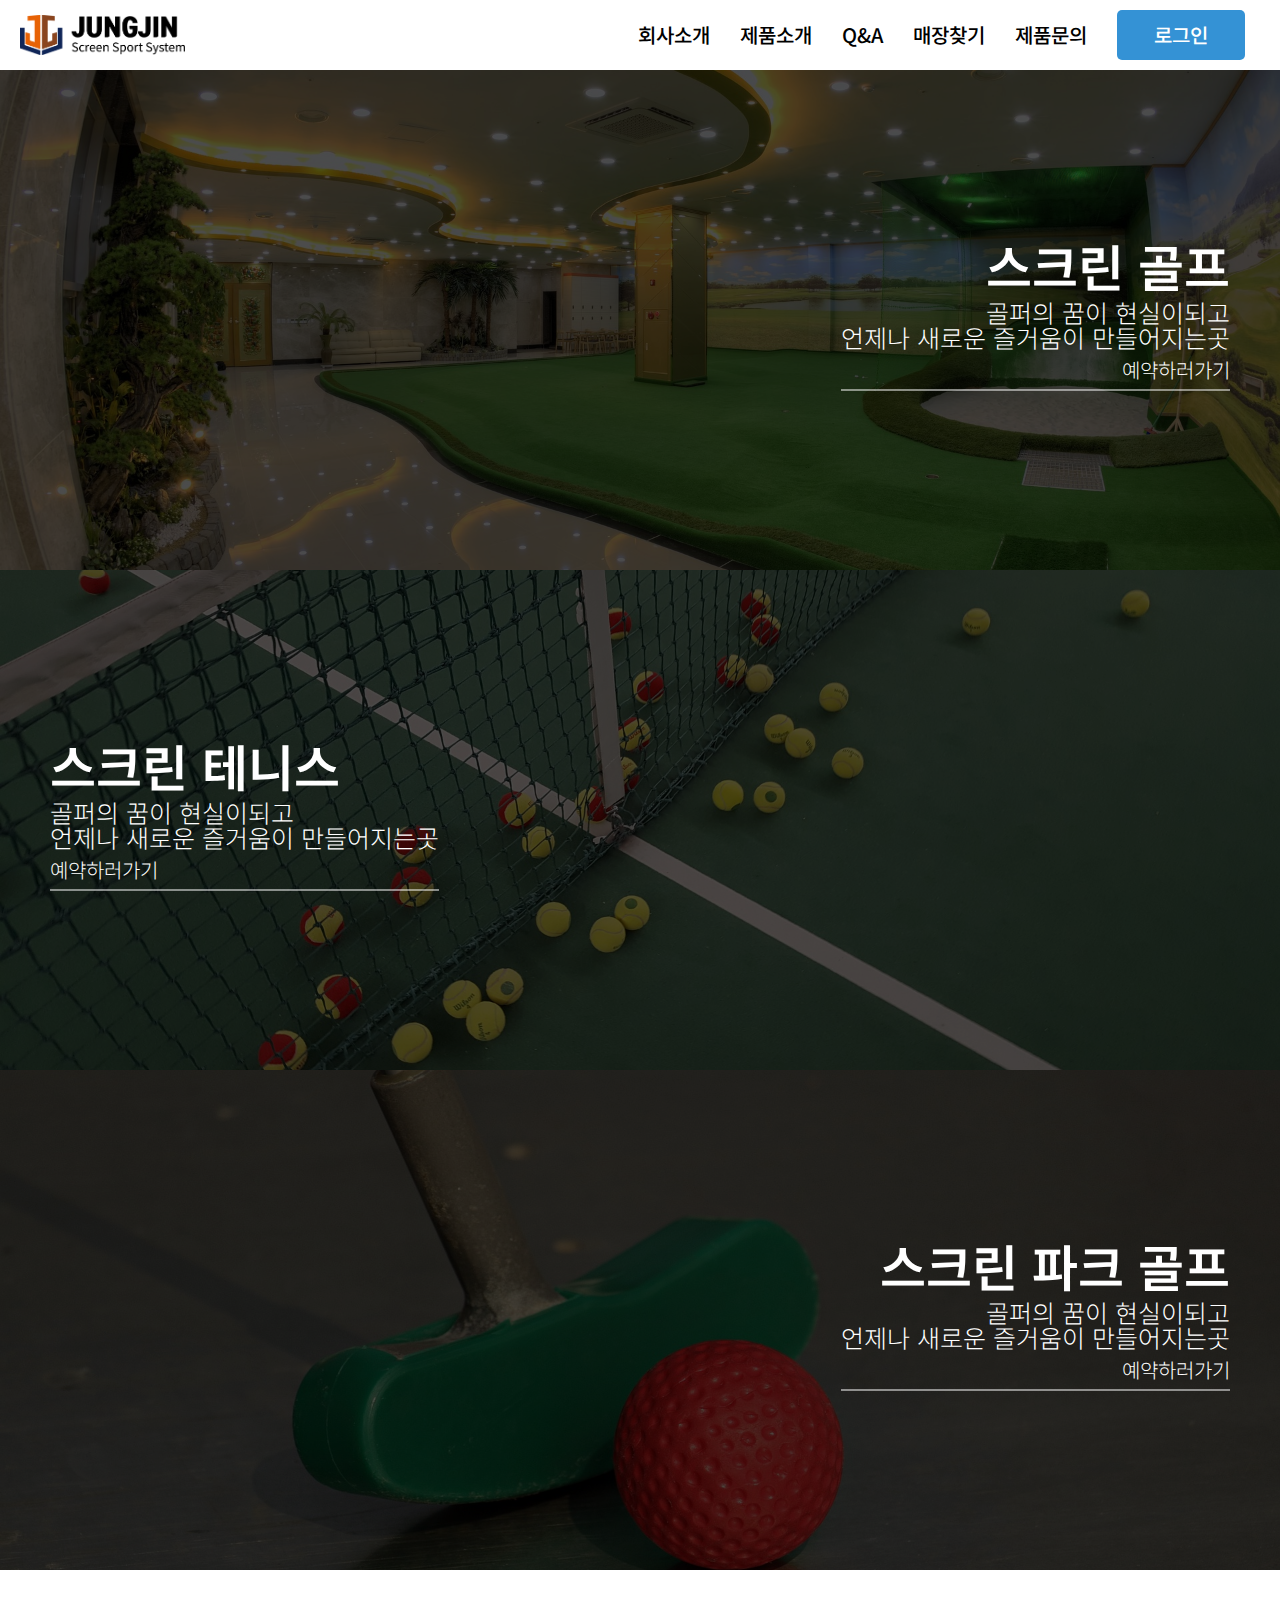
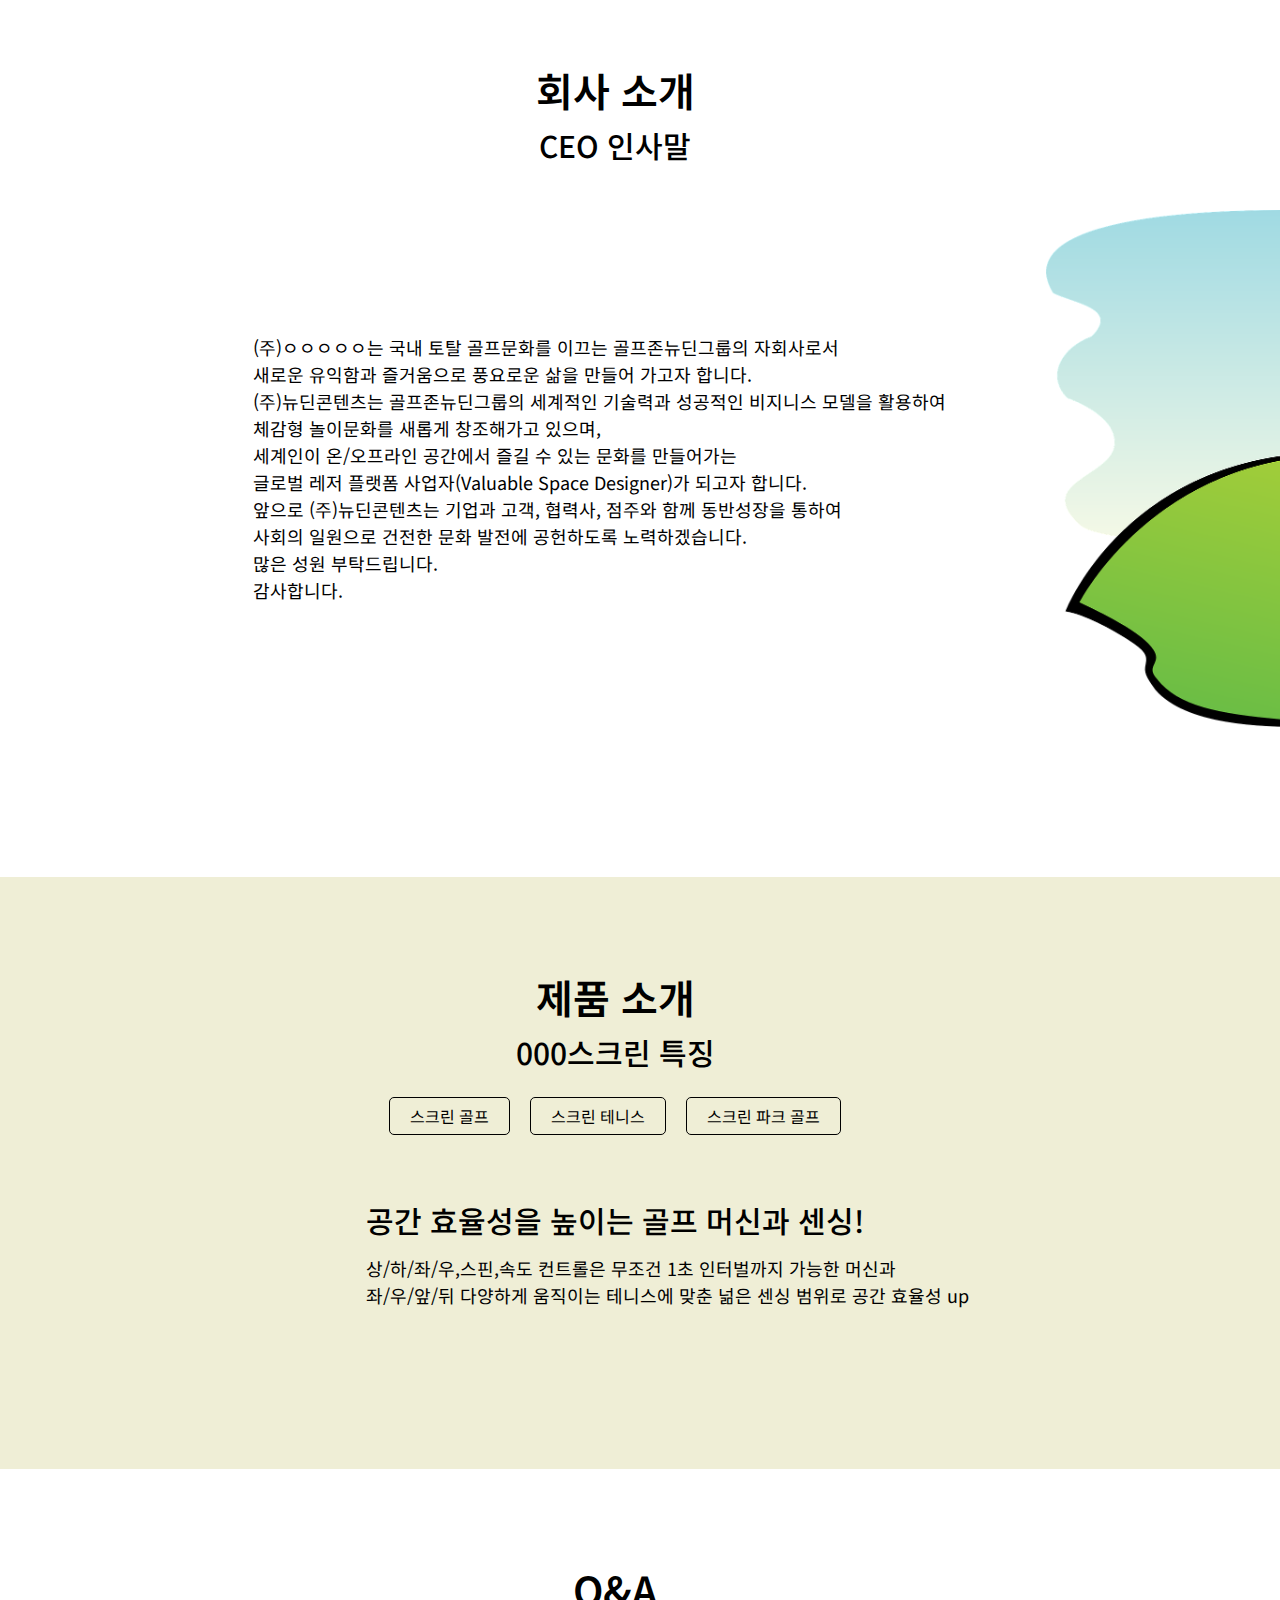
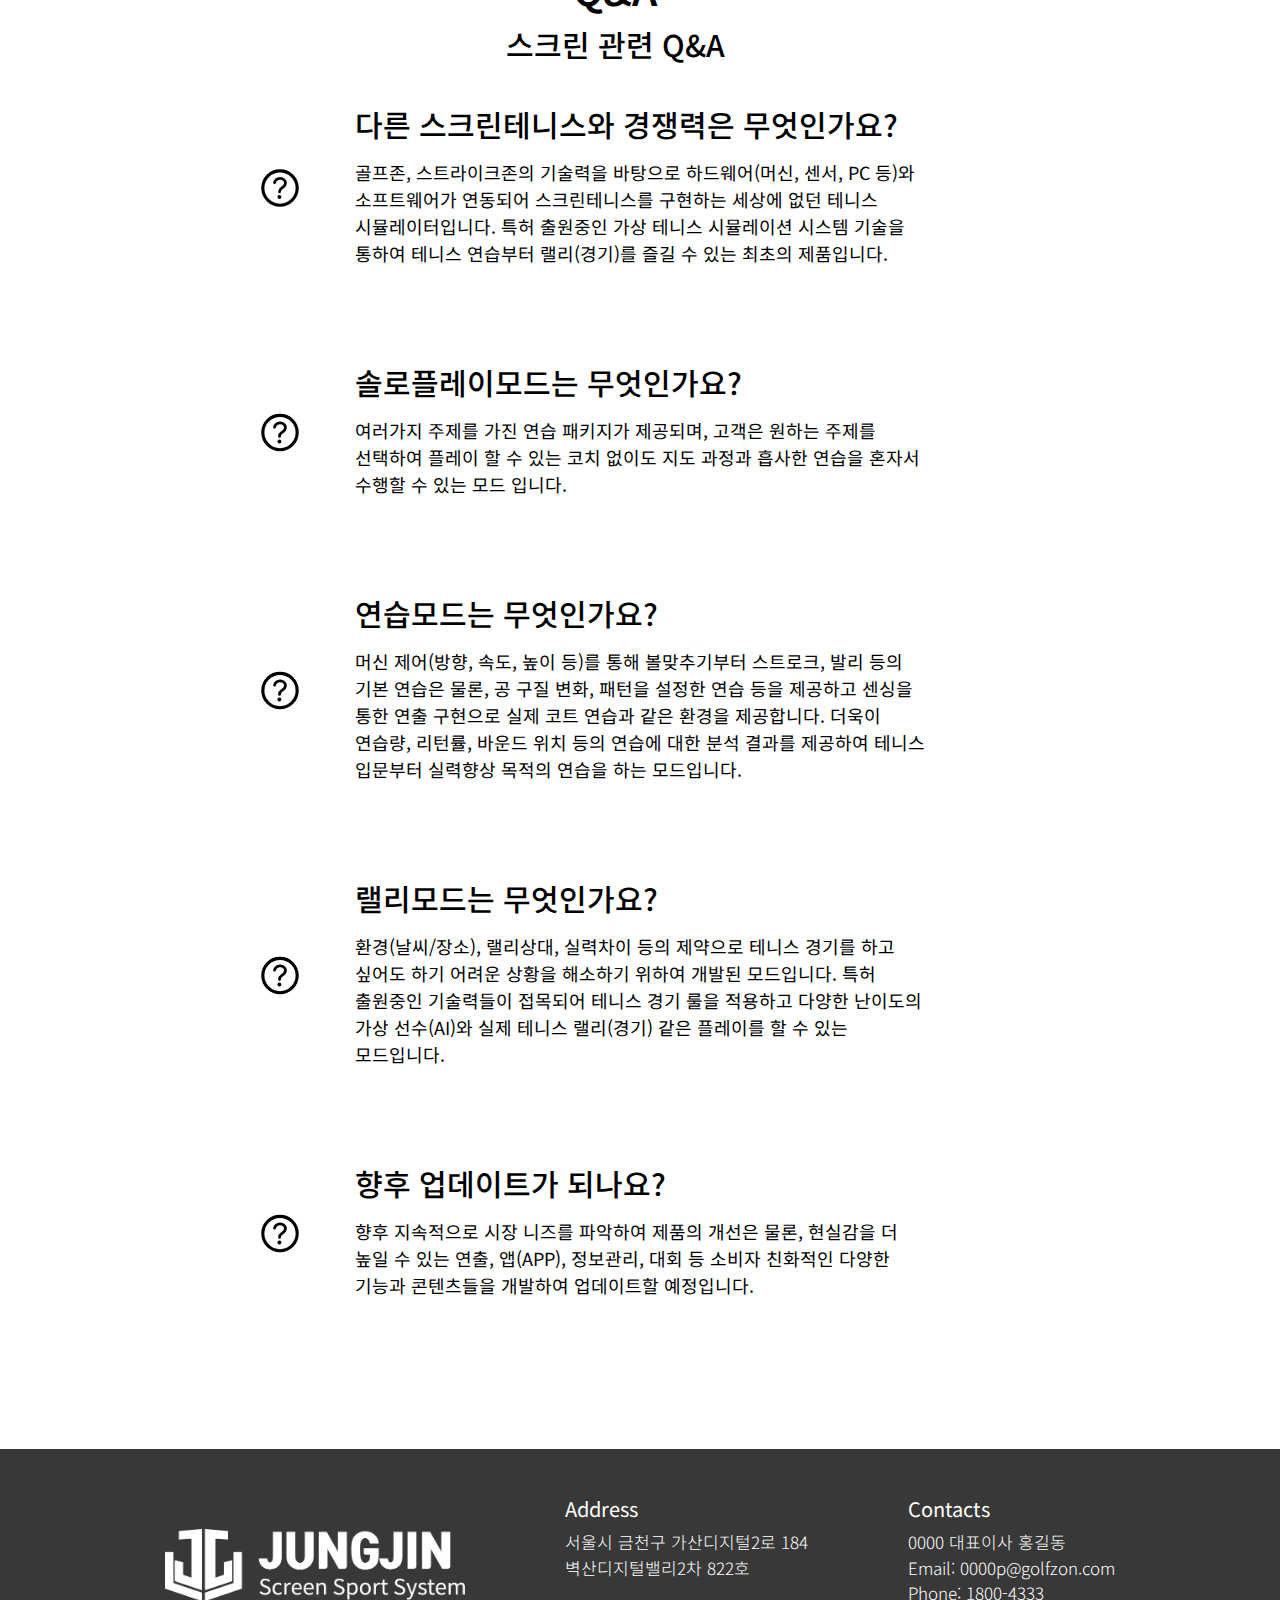
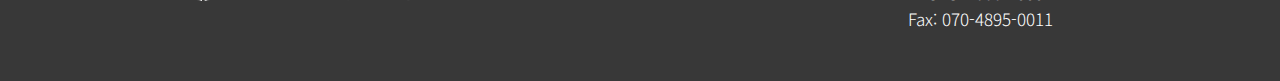
==== index.html @ 1bb3d5dd "first commit" ====
<!DOCTYPE html>
<html lang="ko">
    <head>
        <meta name="viewport" content="width=device-width, initial-scale=1, shrink-to-fit=no">
        <meta name="viewport" content="width=device-width, initial-scale=1.0, user-scalable=0, minimum-scale=1.0, maximum-scale=1.0">
        <meta charset="UTF-8">
        <link rel="preconnect" href="https://fonts.googleapis.com">
        <link rel="preconnect" href="https://fonts.gstatic.com" crossorigin>
        <link href="https://fonts.googleapis.com/css2?family=Noto+Sans+KR:wght@100;300;400;500;700;900&display=swap" rel="stylesheet">
        <link rel="stylesheet" type="text/css" href="index.css">
        <title>스크린</title>
    </head>
<body>
    <header>
        <div class="top_logo_img">
            <a href="index.html"><img src="img/logo.png"></a>
        </div>
        <div>
            <ul id="top_menu_list_pc" class="top_menu">
                <li> <a href="#L_about_us">회사소개</a></li>
                <li> <a href="#L_b_story">제품소개</a></li>
                <li> <a href="#L_qna">Q&A</a></li>
                <li> <a href="#">매장찾기</a></li>
                <li> <a href="#">제품문의</a></li>
                <li> <a href="login.html"><div class="login">로그인</div></a></li>
            </ul>
        </div>
        <div id="top_menu_list_m" class="top_menu_list2">
            <div id="menu-toggle">
                <img class="menu_m_img" src="img/grid-outline.svg">
            </div>
            <nav id="menu">
                <div id="menu-close"><img src="img/close-outline.svg" alt=""></div>
                <ul>
                    <li> <a href="#L_about_us">회사소개</a></li>
                    <li> <a href="#L_b_story">제품소개</a></li>
                    <li> <a href="#L_qna">Q&A</a></li>
                    <li> <a href="#">매장찾기</a></li>
                    <li> <a href="#">제품문의</a></li>
                </ul>
            </nav>
            <script>
                let menu = document.getElementById("menu");
                let toggle = document.getElementById("menu-toggle");
                let close = document.getElementById("menu-close")

                function toggleMenu(){
                    if(menu.style.right === "-250px") {
                        menu.style.right = "0";
                    }else{
                        menu.style.right = "-250px";
                    }
                }
                
                function closeMenu(){
                    menu.style.right = "-250px"
                }

                toggle.addEventListener("click",toggleMenu);
                close.addEventListener("click",closeMenu);
            </script>
            <a href="login.html"><div class="login">로그인</div></a>
        </div>
    </header>
    <section>
        <div class="menu_1">
            <a href="booking.html">
                <img class="menu_img" src="img/screen-golf-2265263_1920.jpg">
                <div class="menu_text_r">
                    <h1>스크린 골프</h1>
                    <p>골퍼의 꿈이 현실이되고 <br> 언제나 새로운 즐거움이 만들어지는곳</p>
                    <p><div class="bar">예약하러가기</div></p>
                </div>
            </a>
        </div>
        <div class="menu_1">
            <a href="booking.html">
                <img class="menu_img" src="img/tennis-1732279_1920.jpg">
                <div class="menu_text_l">
                    <h1>스크린 테니스</h1>
                    <p>골퍼의 꿈이 현실이되고 <br> 언제나 새로운 즐거움이 만들어지는곳</p>
                    <p><div class="bar">예약하러가기</div></p>
                </div>
            </a>
        </div>
        <div class="menu_1">
            <a href="booking.html">
                <img class="menu_img" src="img/mini-golf-2254551_1920.jpg">
                <div class="menu_text_r">
                    <h1>스크린 파크 골프</h1>
                    <p>골퍼의 꿈이 현실이되고 <br> 언제나 새로운 즐거움이 만들어지는곳</p>
                    <p><div class="bar">예약하러가기</div></p>
                </div>
            </a>
        </div>
        <div class="about_us" id="L_about_us">
            <div class="about_us_t">
                <h1>회사 소개</h1>
                <h2>CEO 인사말</h2>
                <div class="text_s_2">
                    <p>(주)ㅇㅇㅇㅇㅇ는 국내 토탈 골프문화를 이끄는 골프존뉴딘그룹의 자회사로서<br>
                        새로운 유익함과 즐거움으로 풍요로운 삶을 만들어 가고자 합니다.<br>
                        (주)뉴딘콘텐츠는 골프존뉴딘그룹의 세계적인 기술력과 성공적인 비지니스 모델을 활용하여<br>
                        체감형 놀이문화를 새롭게 창조해가고 있으며,<br>
                        세계인이 온/오프라인 공간에서 즐길 수 있는 문화를 만들어가는<br>
                        글로벌 레저 플랫폼 사업자(Valuable Space Designer)가 되고자 합니다.<br>
                        앞으로 (주)뉴딘콘텐츠는 기업과 고객, 협력사, 점주와 함께 동반성장을 통하여<br>
                        사회의 일원으로 건전한 문화 발전에 공헌하도록 노력하겠습니다.<br>
                        많은 성원 부탁드립니다.<br>
                        감사합니다.
                    </p>
                    <img class="t_1_img" src="img/golf-310994_1280.png" alt="">
                </div>
            </div>
        </div>
        <div class="b_story" id="L_b_story">
            <div class="about_us_t">
                <h1>제품 소개</h1>
                <h2>000스크린 특징</h2>
                <div class="index_1">
                    <input type="radio" id="tab-1" name="show" checked>
                    <input type="radio" id="tab-2" name="show">
                    <input type="radio" id="tab-3" name="show">
                    <div class="tab">
                        <label for="tab-1">스크린 골프</label>
                        <label for="tab-2">스크린 테니스</label>
                        <label for="tab-3">스크린 파크 골프</label>
                    </div>
                    <div class="content">
                        <div class="content-dis">
                            <div class="text_s_2">
                                <img class="t_2_img" src="img/b1.png" alt="">
                                <div class="info">
                                    <h3>공간 효율성을 높이는 골프 머신과 센싱!</h3>
                                    <p>상/하/좌/우,스핀,속도 컨트롤은 무조건 1초 인터벌까지 가능한 머신과 <br>
                                    좌/우/앞/뒤 다양하게 움직이는 테니스에 맞춘 넒은 센싱 범위로 공간 효율성 up</p>
                                </div>
                            </div>
                        </div>
                        <div class="content-dis">
                            <div class="text_s_2">
                                <img class="t_2_img" src="img/b1.png" alt="">
                                <div class="info">
                                    <h3>공간 효율성을 높이는 테니스 머신과 센싱!</h3>
                                    <p>상/하/좌/우,스핀,속도 컨트롤은 무조건 1초 인터벌까지 가능한 머신과 <br>
                                    좌/우/앞/뒤 다양하게 움직이는 테니스에 맞춘 넒은 센싱 범위로 공간 효율성 up</p>
                                </div>
                            </div>
                        </div>
                        <div class="content-dis">
                            <div class="text_s_2">
                                <img class="t_2_img" src="img/b1.png" alt="">
                                <div class="info">
                                    <h3>공간 효율성을 높이는 파크골프 머신과 센싱!</h3>
                                    <p>상/하/좌/우,스핀,속도 컨트롤은 무조건 1초 인터벌까지 가능한 머신과 <br>
                                    좌/우/앞/뒤 다양하게 움직이는 테니스에 맞춘 넒은 센싱 범위로 공간 효율성 up</p>
                                </div>
                            </div>
                        </div>
                    </div>
                </div>
            </div>
        </div>
        <div class="QnA" id="L_qna">
            <div class="about_us_t">
                <h1>Q&A</h1>
                <h2>스크린 관련 Q&A</h2>
                <div class="QnA_info">
                    <img src="img/help-circle-outline.svg" alt="">
                    <div class="info2">
                        <h3>다른 스크린테니스와 경쟁력은 무엇인가요?</h3>
                        <p>
                            골프존, 스트라이크존의 기술력을 바탕으로 하드웨어(머신, 센서, PC 등)와 소프트웨어가 
                            연동되어 스크린테니스를 구현하는 세상에 없던 테니스 시뮬레이터입니다. 
                            특허 출원중인 가상 테니스 시뮬레이션 시스템 기술을 통하여 테니스 연습부터 
                            랠리(경기)를 즐길 수 있는 최초의 제품입니다.
                        </p>
                    </div>
                </div>
                <div class="QnA_info">
                    <img src="img/help-circle-outline.svg" alt="">
                    <div class="info2">
                        <h3>솔로플레이모드는 무엇인가요?</h3>
                        <p>
                            여러가지 주제를 가진 연습 패키지가 제공되며, 고객은 원하는 주제를 선택하여 플레이 
                            할 수 있는 코치 없이도 지도 과정과 흡사한 연습을 혼자서 수행할 수 있는 모드 입니다.
                        </p>
                    </div>
                </div>
                <div class="QnA_info">
                    <img src="img/help-circle-outline.svg" alt="">
                    <div class="info2">
                        <h3>연습모드는 무엇인가요?</h3>
                        <p>
                            머신 제어(방향, 속도, 높이 등)를 통해 볼맞추기부터 스트로크, 발리 등의 기본 연습은 
                            물론, 공 구질 변화, 패턴을 설정한 연습 등을 제공하고 센싱을 통한 연출 구현으로 
                            실제 코트 연습과 같은 환경을 제공합니다. 더욱이 연습량, 리턴률, 바운드 위치 등의 
                            연습에 대한 분석 결과를 제공하여 테니스 입문부터 실력향상 목적의 연습을 하는 모드입니다.
                        </p>
                    </div>
                </div>
                <div class="QnA_info">
                    <img src="img/help-circle-outline.svg" alt="">
                    <div class="info2">
                        <h3>랠리모드는 무엇인가요?</h3>
                        <p>
                            환경(날씨/장소), 랠리상대, 실력차이 등의 제약으로 테니스 경기를 하고 싶어도 하기 어려운 
                            상황을 해소하기 위하여 개발된 모드입니다. 특허 출원중인 기술력들이 접목되어 테니스 경기 룰을 
                            적용하고 다양한 난이도의 가상 선수(AI)와 실제 테니스 랠리(경기) 같은 플레이를 할 수 있는 모드입니다.
                        </p>
                    </div>
                </div>
                <div class="QnA_info">
                    <img src="img/help-circle-outline.svg" alt="">
                    <div class="info2">
                        <h3>향후 업데이트가 되나요?</h3>
                        <p>
                            향후 지속적으로 시장 니즈를 파악하여 제품의 개선은 물론, 현실감을 더 높일 수 있는 연출, 
                            앱(APP), 정보관리, 대회 등 소비자 친화적인 다양한 기능과 콘텐츠들을 개발하여 업데이트할 예정입니다.
                        </p>
                    </div>
                </div>
            </div>
        </div>
    </section>
    <footer>
        <div class="footer_b">
            <img src="img/logo_w.png" alt="">
            <div>
                <h4>Address</h4>
                <p>
                    서울시 금천구 가산디지털2로 184 <br> 
                    벽산디지털밸리2차 822호
                </p>
            </div>
            <div>
                <h4>Contacts</h4>
                <p> 0000 대표이사 홍길동 <br>
                    Email: 0000p@golfzon.com<br>
                    Phone: 1800-4333<br>
                    Fax: 070-4895-0011</p>
            </div>
        </div>
    </footer>
</body>
</html>
---- index.css ----
/* reset.css */
html, body, div, span, applet, object, iframe,
h1, h2, h3, h4, h5, h6, p, blockquote, pre,
a, abbr, acronym, address, big, cite, code,
del, dfn, em, img, ins, kbd, q, s, samp,
small, strike, strong, sub, sup, tt, var,
b, u, i, center,
dl, dt, dd, ol, ul, li,
fieldset, form, label, legend,
table, caption, tbody, tfoot, thead, tr, th, td,
article, aside, canvas, details, embed,
figure, figcaption, footer, header, hgroup,
menu, nav, output, ruby, section, summary,
time, mark, audio, video {
    margin: 0;
    padding: 0;
    border: 0;
    font-size: 100%;
    font: inherit;
    vertical-align: baseline;
    text-decoration: none;
    color: black;
    font-family: 'Noto Sans KR', sans-serif;
}
/* HTML5 display-role reset for older browsers */
article, aside, details, figcaption, figure,
footer, header, hgroup, menu, nav, section {
    display: block;
}

html{
    scroll-behavior: smooth;
}

body {
    line-height: 1;
}
ol, ul {
    list-style: none;
}
blockquote, q {
    quotes: none;
}
blockquote:before, blockquote:after,
q:before, q:after {
    content: '';
    content: none;
}
table {
    border-collapse: collapse;
    border-spacing: 0;
}
/* reset.css */
@keyframes slide_r{
    from{
        right: -200px;
        opacity: 0;
    }
    to{
        right: 50px;
        opacity: 1;
    }
}

@keyframes slide_l{
    from{
        left: -200px;
        opacity: 0;
    }
    to{
        left: 50px;
        opacity: 1;
    }
}

@media(min-width: 1000px){

    #top_menu_list_m {
        display: none;
    }

    body{
        background-color: #efeed6;
        padding-top: 70px;
    }

    header{
        z-index: 100;
        position: fixed;
        right: 0;
        left: 0;
        top: 0;
        display: flex;
        justify-content: space-between;
        width: 100%;
        height: 70px;
        background: #fff;
    }

    .top_logo_img{
        margin-left: 20px;
        padding: 15px 0px 15px 0px;
    }

    .top_logo_img > a > img {
        height: 40px;
        vertical-align: middle;
    }

    .top_menu {
        display: flex;
        line-height: 70px;
        margin-right: 20px;
    }

    .top_menu > li {
        font-weight: 500;
        font-size: 20px;
        margin-right: 15px;
        margin-left: 15px;
        text-align: center;
    }

    .login{
        line-height: 50px;
        text-align: center;
        position: relative;
        top: 10px;
        background-color: #3492d5;
        width: 128px;
        height: 50px;
        color: #fff;
        border-radius: 5px;
    }

    .login:hover{
        background-color: #24699a;
        transition: all 0.2s ease-in;
    }


    .menu_1{
        margin: auto;
        position: relative;
        max-width: 1920px;
        height: 500px;
    }

    .menu_img{
        object-fit: cover;
        filter: brightness(0.3);
        width: 100%;
        height: 500px
    }

    .menu_1:hover > a > .menu_img{
        filter: brightness(0.6);
        transition: all 0.2s ease-in;
    }

    .menu_text_r{
        white-space: nowrap;
        text-align: right;
        position: absolute;
        top: 50%;
        right: 50px;
        transform: translate(0,-50%);
        animation: slide_r 2s ease-in-out;
    } 


    .menu_text_r > h1{
        color: #fff;
        font-size: 50px;
        font-weight: 600;
    }

    .menu_text_r > p {
        margin-top: 10px;
        color: #fff;
        font-size: 25px;
        font-weight: 300;
    }

    .menu_text_l{
        /* word-break: keep-all; */
        white-space: nowrap;
        text-align: left;
        position: absolute;
        top: 50%;
        left: 50px;
        transform: translate(0,-50%);
        animation: slide_l 2s ease-in-out;
    } 

    .menu_text_l > h1{
        color: #fff;
        font-size: 50px;
        font-weight: 600;
    }

    .menu_text_l > p {
        margin-top: 10px;
        color: #fff;
        font-size: 25px;
        font-weight: 300;
    }

    .bar{
        border-bottom: 1px solid #fff;
        margin-top: 10px;
        color: #fff;
        font-size: 20px;
        font-weight: 300;
        padding-bottom: 10px;
    }

    .about_us{
        background: #fff;
    }

    .about_us_t{
        text-align: center;
         padding: 100px 0px 100px 0px;
         margin: 0px 150px 0px 100px;
    }

    .about_us_t > h1 {
        font-size: 40px;
        font-weight: 600;
    }

    .about_us_t > h2 {
        margin-top: 20px;
        font-size: 30px;
        font-weight: 500;
    }

    .text_s_2{
        display: flex;
        width: 80%;
        margin: auto;
    }

    .text_s_2 > p {
        text-align: left;
        white-space: nowrap;
        line-height: 150%;
        font-size: 18px;
        font-weight: 400;
        margin: auto;
        padding: 50px 50px 50px 50px;
    }

    .t_1_img {
        margin: auto;
        width: 600px;
        padding: 50px;
    }

    .t_2_img {
        width: 500px;
        margin: auto;
        padding: 50px;
    }

    .b_story{
        background: #efeed6;
    }

    .index_1 input[type=radio]{
        display: none;
    }
    
    .content > div {
        display: none;
    }

    #tab-1:checked ~ .content div:nth-child(1){
        display: flex;
    }
    #tab-2:checked ~ .content div:nth-child(2),
    #tab-3:checked ~ .content div:nth-child(3){
        display: block;
    }

    .index_1 {
        margin: 10px
    }

    .tab{
        overflow: hidden;
        width: 74%;
        display: flex;
        margin: auto;
        padding: 20px 0 20px 0;
        justify-content: center;
    }

    .tab > label {
        border: 1px solid #000000;
        padding: 10px 20px 10px 20px;
        border-radius: 5px;
        margin: 0 10px 0 10px;
    }

    .tab > label:hover{
        background-color: #000000;
        color: #fff;
        transition: all 0.2s ease-in;
    }
    
    .info{
        margin: auto;
        padding: 50px;
        white-space: nowrap;
        text-align: left;
    }

    .info > h3 {
        font-size: 30px;
        font-weight: 500;
        margin-bottom: 20px;
    }

    .info > p {
        line-height: 150%;
        font-size: 18px;
        font-weight: 400;
    }

    .QnA{
        background: #fff;
    }

    .QnA_info{
        display: flex;
        width: 70%;
        margin: auto;
    }

    .QnA_info > img {
        width: 50px;
    }

    .info2{
        width: 80%;
        margin: auto;
        padding: 50px;
        text-align: left;
        word-break: keep-all;
    }

    .info2 > h3 {
        margin: auto;
        font-size: 30px;
        font-weight: 500;
        padding-bottom: 20px;
    }

    .info2 > p {
        line-height: 150%;
        font-size: 18px;
        font-weight: 400;
    }

    .footer_b{
        background: #383838;
        display: flex;
        justify-content: center;
    }

    .footer_b > img {
        object-fit: contain;
        margin: 50px 50px 50px 50px;
        width: 300px;
    }

    .footer_b > div {
        margin: 50px
    }

    .footer_b > div > h4 {
        color: #fff;
        font-size: 20px;
        font-weight: 400;
        margin-bottom: 10px;
    }

    .footer_b > div > p {
        color: #fff;
        font-size: 17px;
        font-weight: 300;
        line-height: 150%;
    }
}

/* 모바일 */

@media(max-width: 1000px){

    #top_menu_list_pc {
        display: none;
    }

    .top_menu_list2{
        display: flex;
        padding: 15px 20px 15px 20px;
        justify-content: space-between;
        align-items: center;
        flex-direction: row-reverse;
    }

    .menu_m_img{
        margin-left: 20px;
        height: 30px;
        vertical-align: middle;
    }

    #menu {
        position: fixed;
        top: 0;
        right: -250px;
        width: 250px;
        height: 100%;
        background-color: #fff;
        transition: all 0.3s ease-in-out;
        z-index: 500;
    }

    #menu li{
        padding: 15px;
        font-size: 17px;
        border-bottom: 1px solid #444;
    } 

    #menu li:last-child{
        border-bottom: none;
    }
    
    #menu-toggle{
        cursor: pointer;
    }

    #menu-close{
        display: flex;
        justify-content: end;
    }

    #menu-close >img{
        width: 30px;
        padding: 10px;
    }

    body{
        background-color: black;
        padding-top: 60px;
    }

    header{
        z-index: 100;
        position: fixed;
        right: 0;
        left: 0;
        top: 0;
        display: flex;
        justify-content: space-between;
        width: 100%;
        height: 60px;
        background: #fff;
    }
    
    .top_logo_img{
        margin-left: 15px;
        padding: 15px 0px 15px 0px;
    }
    
    .top_logo_img > a > img {
        height: 30px;
        vertical-align: middle;
    }
    
    .top_menu {
        display: flex;
        line-height: 70px;
        margin-right: 20px;
    }
    
    .top_menu > li {
        font-weight: 500;
        font-size: 20px;
        margin-right: 15px;
        margin-left: 15px;
        text-align: center;
    }
    
    .login{
        padding: 10px;
        text-align: center;
        position: relative;
        background-color: #3492d5;
        width: 80px;
        color: #fff;
        border-radius: 5px;
    }

    .login:hover{
        background-color: #24699a;
        transition: all 0.2s ease-in;
    }
    
    .menu_1{
        position: relative;
        width: 100%;
        height: 300px;
    }

    .menu_img{
        object-fit: cover;
        filter: brightness(0.3);
        width: 100%;
        height: 300px
    }

    .menu_1:hover > a > .menu_img{
        filter: brightness(0.6);
        transition: all 0.2s ease-in;
    }

    @keyframes slide_r_m{
        from{
            right: -200px;
            opacity: 0;
        }
        to{
            right: 30px;
            opacity: 1;
        }
    }
    
    @keyframes slide_l_m{
        from{
            left: -200px;
            opacity: 0;
        }
        to{
            left: 30px;
            opacity: 1;
        }
    }
    
    .menu_text_r{
        /* word-break: keep-all; */
        white-space: nowrap;
        text-align: right;
        position: absolute;
        color: #fff;
        top: 50%;
        right: 30px;
        transform: translate(0,-50%);
        animation: slide_r_m 2s ease-in-out;
    } 

    .menu_text_l{
        /* word-break: keep-all; */
        white-space: nowrap;
        text-align: left;
        position: absolute;
        color: #fff;
        top: 50%;
        left: 30px;
        transform: translate(0,-50%);
        animation: slide_l_m 2s ease-in-out;
    } 

    .menu_text_r > h1{
        color: #fff;
        font-size: 18px;
        font-weight: 600;
    }

    .menu_text_r > p {
        color: #fff;
        font-size: 16px;
        font-weight: 300;
    }

    .menu_text_l > h1{
        color: #fff;
        font-size:18px;
        font-weight: 600;
    }

    .menu_text_l > p {
        color: #fff;
        font-size: 16px;
        font-weight: 300;
    }

    .bar{
        border-bottom: 1px solid #fff;
        margin-top: 10px;
        color: #fff;
        font-size: 16px;
        font-weight: 300;
        padding-bottom: 10px;
    }

    .about_us{
        background: #fff;
    }

    .about_us_t{
        text-align: center;
         padding: 100px 0px 100px 0px;
    }

    .about_us_t > h1 {
        font-size: 40px;
        font-weight: 600;
    }

    .about_us_t > h2 {
        margin-top: 20px;
        font-size: 30px;
        font-weight: 500;
    }

    .text_s_2{
        display: flex;
        width: 90%;
        margin: auto;
        flex-direction: column;
    }

    .text_s_2 > p {
        text-align: left;
        word-break: keep-all;
        line-height: 150%;
        font-size: 17px;
        font-weight: 400;
        margin: auto;
        padding: 50px 0 50px 0;
    }

    .t_1_img{
        margin: auto;
        width: 60%;
    }

    .t_2_img{
        margin: auto;
        width: 90%;
    }

    .b_story{
        background: #efeed6;
    }

    .index_1 input[type=radio]{
        display: none;
    }
    
    .content > div {
        display: none;
    }

    #tab-1:checked ~ .content div:nth-child(1){
        display: flex;
    }
    #tab-2:checked ~ .content div:nth-child(2),
    #tab-3:checked ~ .content div:nth-child(3){
        display: block;
    }

    .index_1 {
        margin: 10px
    }

    .tab{
        overflow: hidden;
        width: 95%;
        display: flex;
        margin: auto;
        padding: 20px 0 20px 0;
        justify-content: center;
    }

    .tab > label {
        word-break: keep-all;
        border: 1px solid #000000;
        padding: 10px 20px 10px 20px;
        border-radius: 5px;
        margin: 0 10px 0 10px;
        font-size: 17px;
    }

    .tab > label:hover{
        background-color: #000000;
        color: #fff;
        transition: all 0.2s ease-in;
    }
    
    .info{
        margin: auto;
        padding-top: 50px;
        word-break: keep-all;
        text-align: center;
    }

    .info > h3 {
        font-size: 20px;
        font-weight: 500;
        margin-bottom: 20px;
    }

    .info > p {
        line-height: 150%;
        font-size: 18px;
        font-weight: 400;
    }

    .QnA{
        background: #fff;
    }

    .QnA_info{
        display: flex;
        flex-direction: column;
        justify-content: center;
        width: 90%;
        margin: auto;
        padding-top: 50px;
    }

    .QnA_info > img {
        margin: auto;
        width: 50px;
    }

    .info2{
        width: 80%;
        margin: auto;
        padding: 50px 0 50px 0;
        text-align: left;
        word-break: keep-all;
    }

    .info2 > h3 {
        margin: auto;
        font-size: 30px;
        font-weight: 500;
        padding-bottom: 20px;
    }

    .info2 > p {
        line-height: 150%;
        font-size: 18px;
        font-weight: 400;
    }

    .footer_b{
        background: #383838;
        display: flex;
        justify-content: center;
        flex-direction: column;
    }

    .footer_b > img {
        object-fit: contain;
        margin: 50px 50px 50px 50px;
        width: 300px;
    }

    .footer_b > div {
        margin: 50px
    }

    .footer_b > div > h4 {
        color: #fff;
        font-size: 20px;
        font-weight: 400;
        margin-bottom: 10px;
    }

    .footer_b > div > p {
        color: #fff;
        font-size: 17px;
        font-weight: 300;
        line-height: 150%;
    }

}
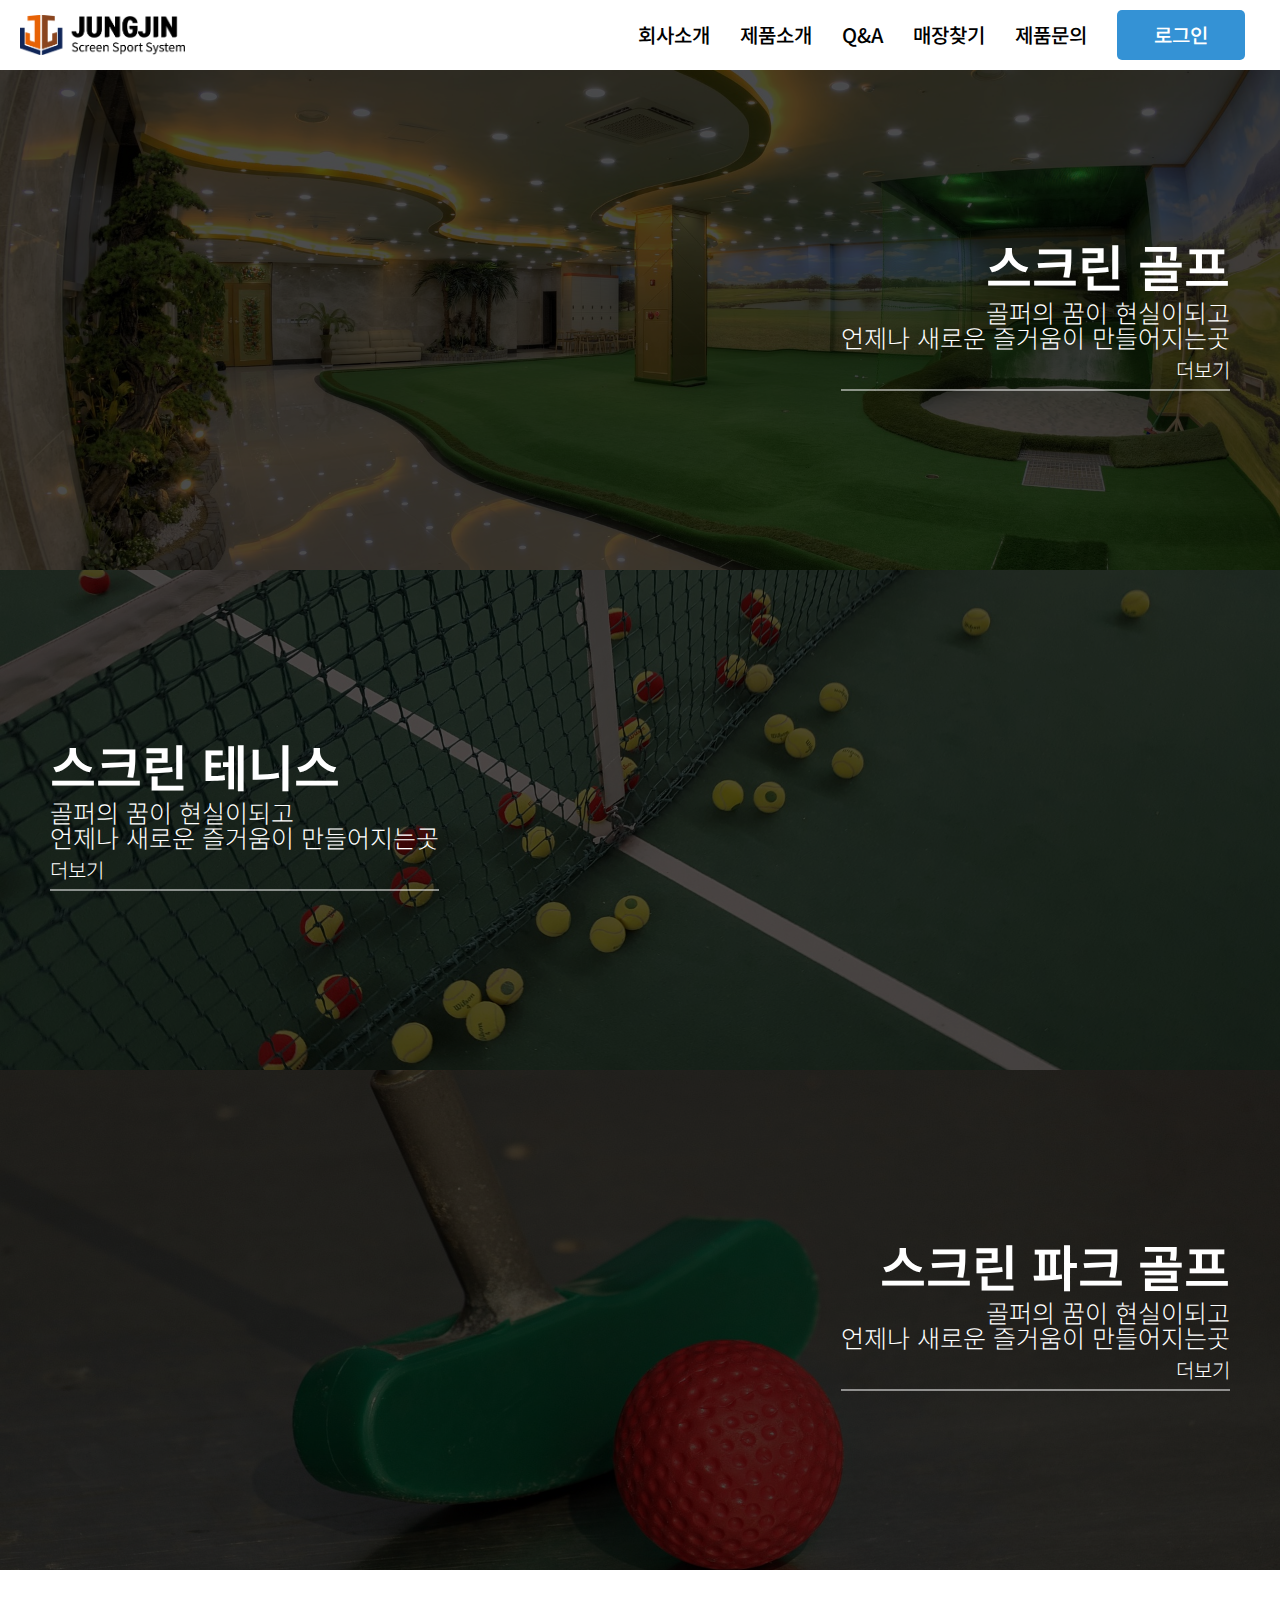
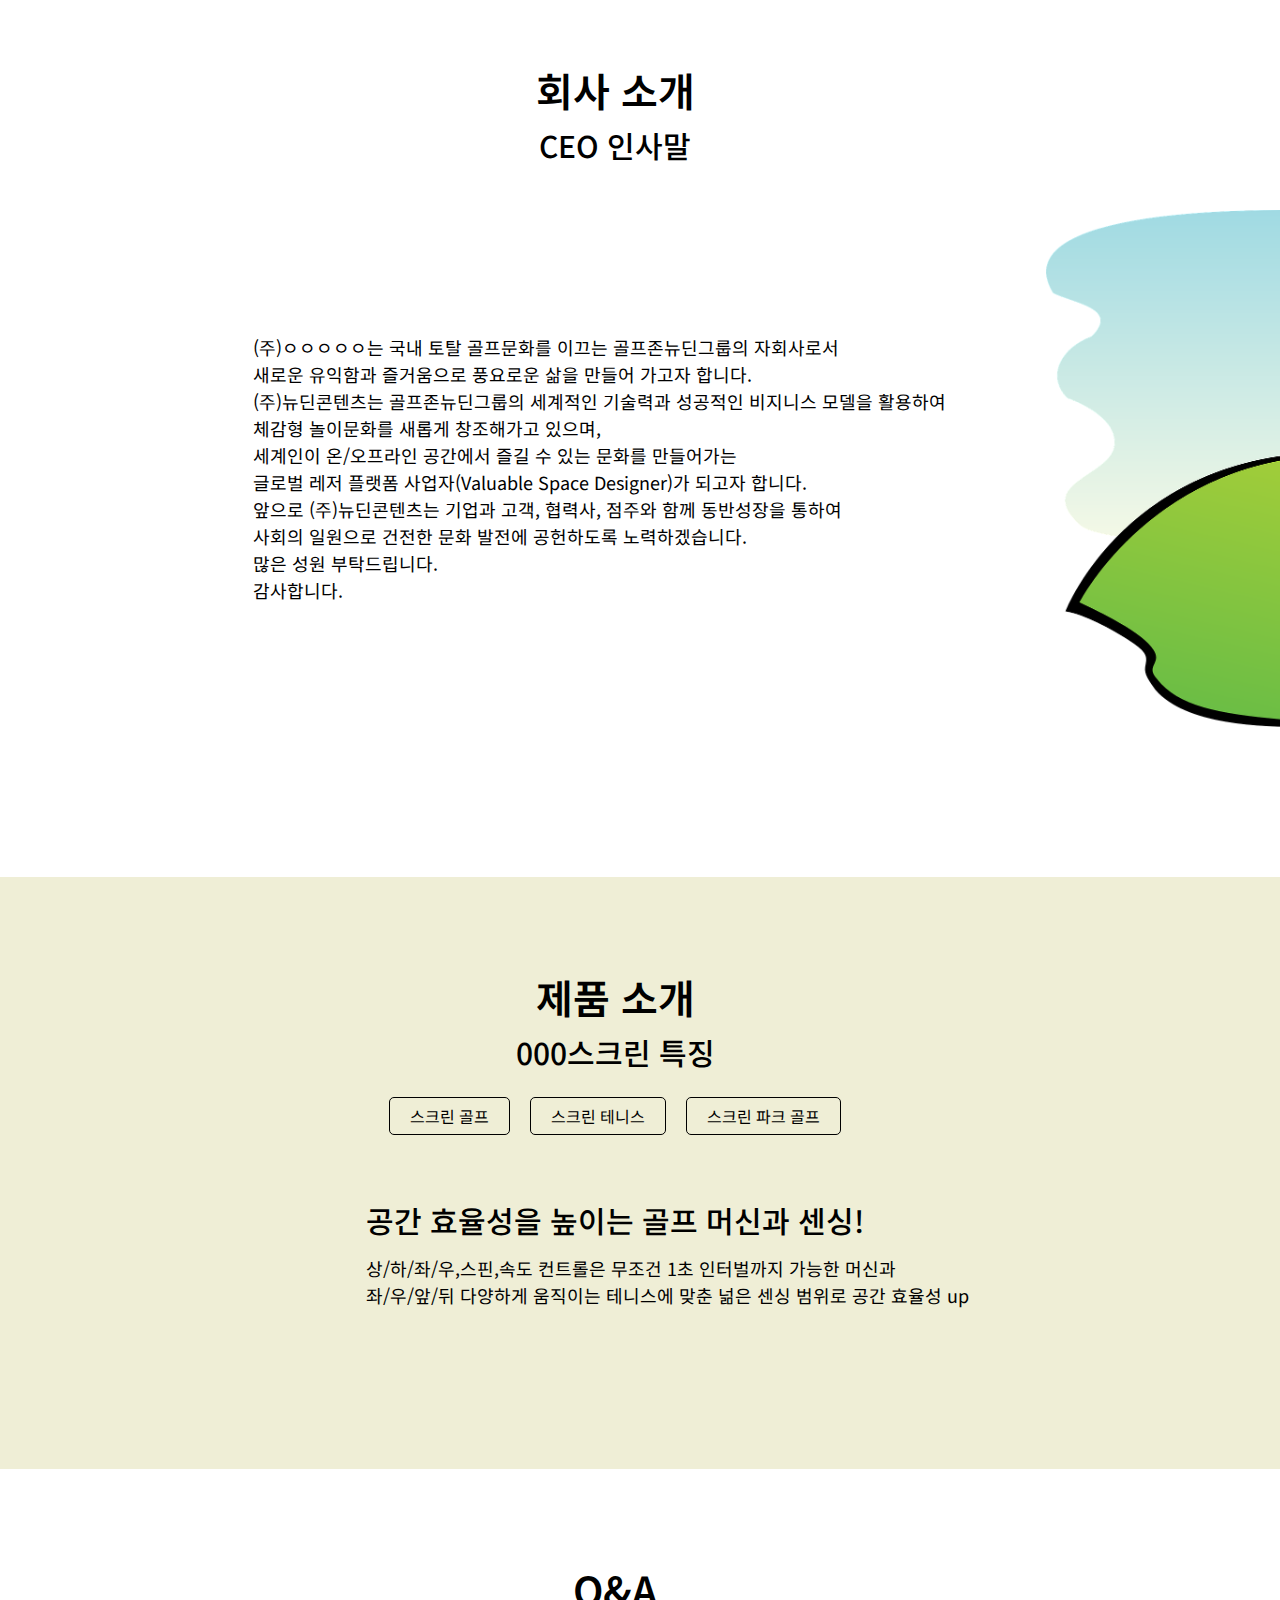
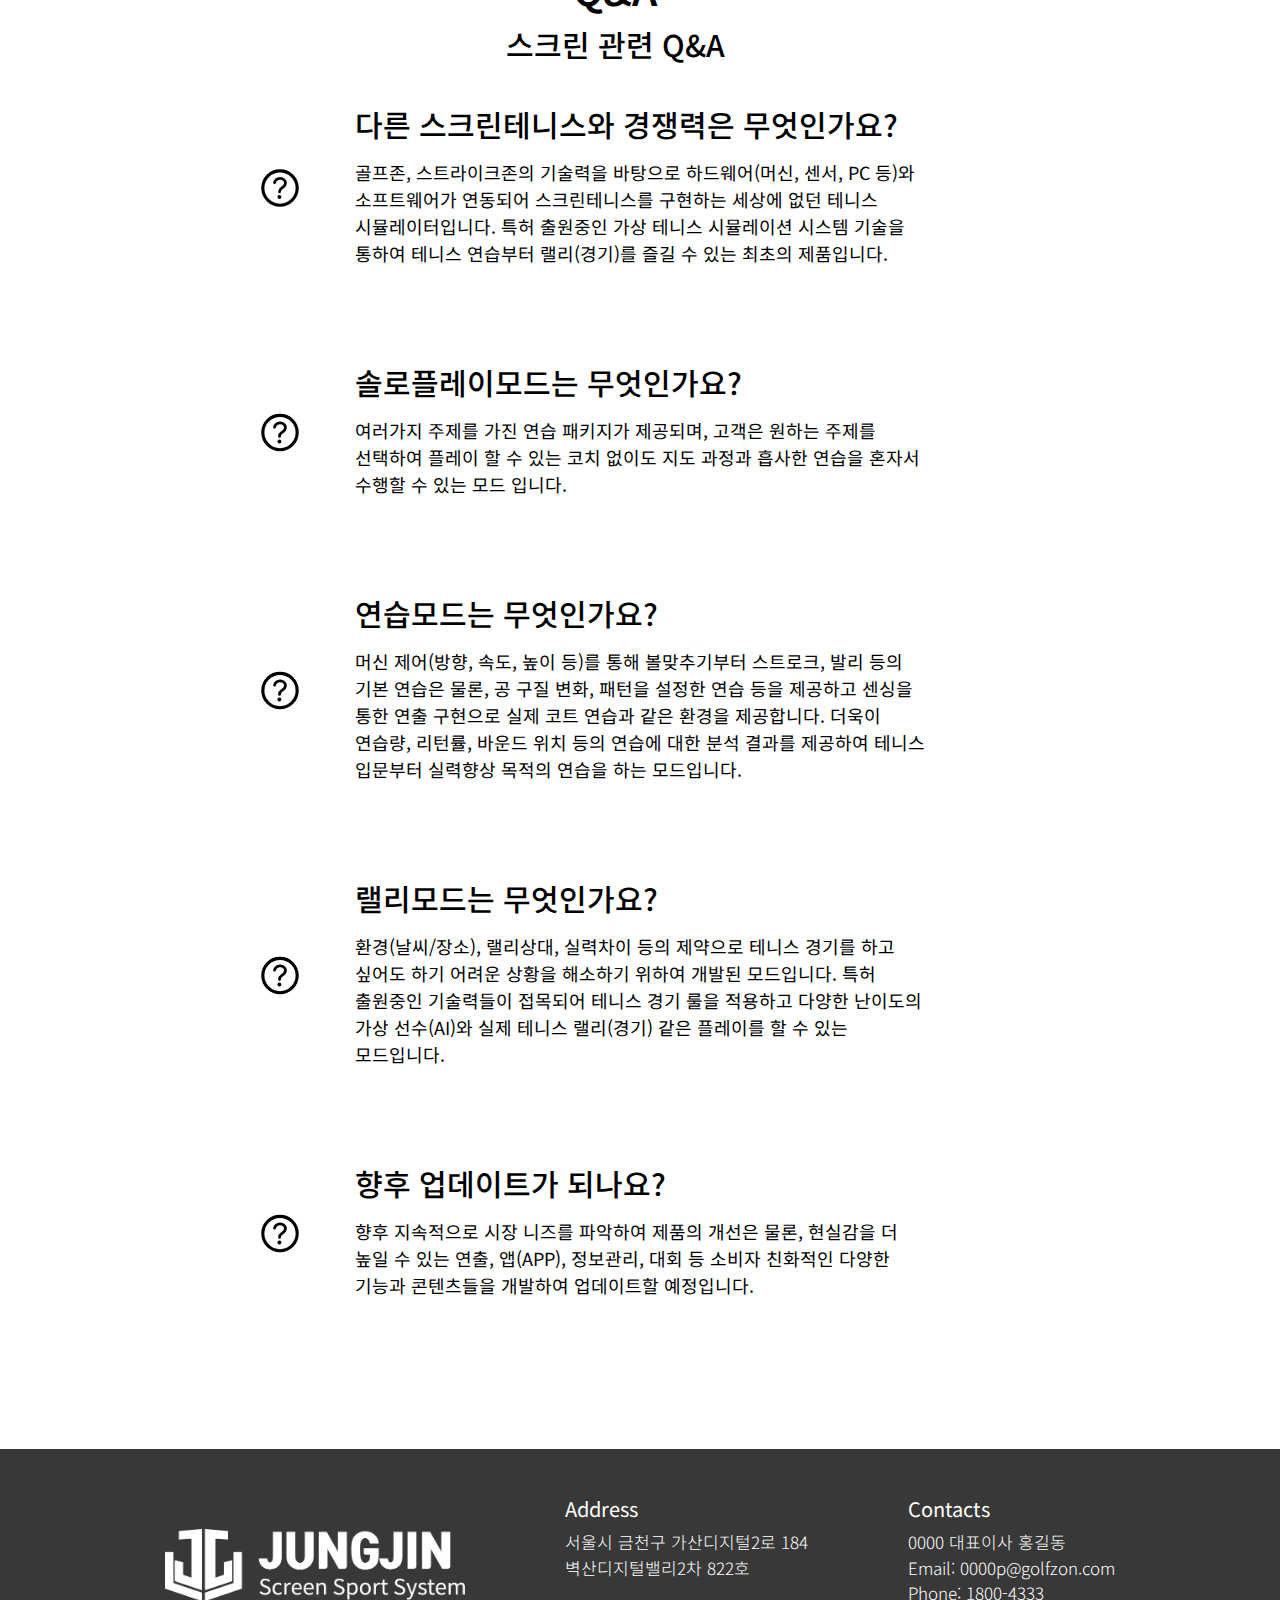
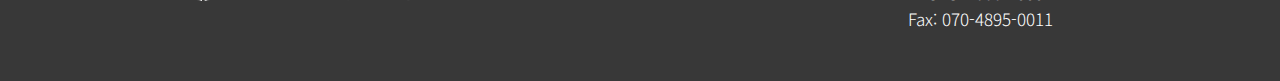
==== commit 697d71b2: "second commit" ====
--- a/index.html
+++ b/index.html
@@ -64,32 +64,32 @@
     </header>
     <section>
         <div class="menu_1">
-            <a href="booking.html">
+            <a href="http://sggolf.com/fieldInfo">
                 <img class="menu_img" src="img/screen-golf-2265263_1920.jpg">
                 <div class="menu_text_r">
                     <h1>스크린 골프</h1>
                     <p>골퍼의 꿈이 현실이되고 <br> 언제나 새로운 즐거움이 만들어지는곳</p>
-                    <p><div class="bar">예약하러가기</div></p>
+                    <p><div class="bar">더보기</div></p>
                 </div>
             </a>
         </div>
         <div class="menu_1">
-            <a href="booking.html">
+            <a href="http://www.tenni-spot.com/">
                 <img class="menu_img" src="img/tennis-1732279_1920.jpg">
                 <div class="menu_text_l">
                     <h1>스크린 테니스</h1>
                     <p>골퍼의 꿈이 현실이되고 <br> 언제나 새로운 즐거움이 만들어지는곳</p>
-                    <p><div class="bar">예약하러가기</div></p>
+                    <p><div class="bar">더보기</div></p>
                 </div>
             </a>
         </div>
         <div class="menu_1">
-            <a href="booking.html">
+            <a href="http://www.vgn.kr/">
                 <img class="menu_img" src="img/mini-golf-2254551_1920.jpg">
                 <div class="menu_text_r">
                     <h1>스크린 파크 골프</h1>
                     <p>골퍼의 꿈이 현실이되고 <br> 언제나 새로운 즐거움이 만들어지는곳</p>
-                    <p><div class="bar">예약하러가기</div></p>
+                    <p><div class="bar">더보기</div></p>
                 </div>
             </a>
         </div>
